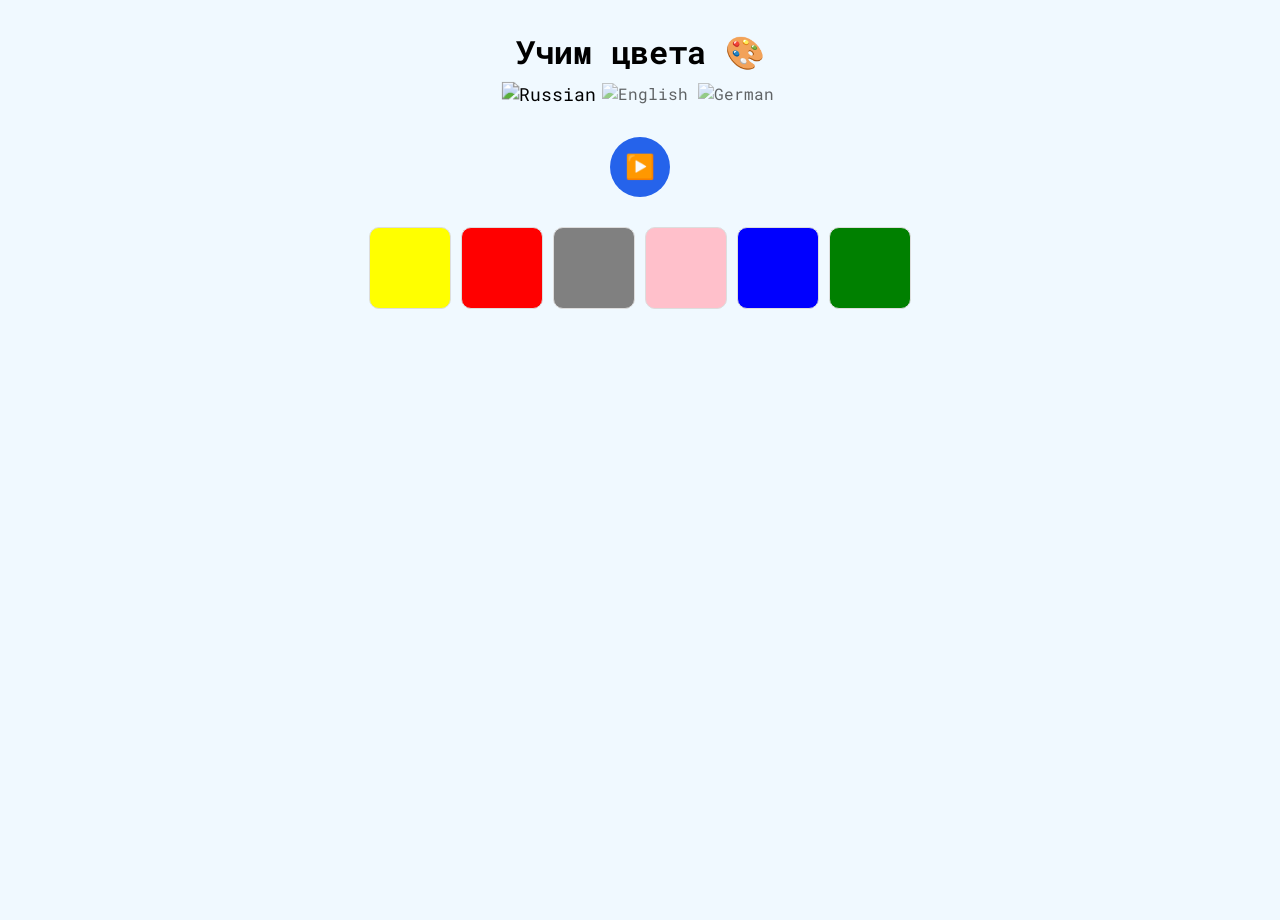
==== colors.html @ 57ff9572 "color cards fix css" ====
<!DOCTYPE html>
<html>
<head>
    <title>Учим цвета!</title>
    <meta name="viewport" content="width=device-width, initial-scale=1.0">
    <link rel="icon" type="image/png" sizes="180x180" href="/favicon.ico">
    <link rel="stylesheet" href="common.css">
</head>
<body>
    <div class="container">
        <h1>Учим цвета 🎨</h1>
        <div class="language-selector">
            <img src="https://cdn.countryflags.com/thumbs/russia/flag-800.png" height="24px" alt="Russian" class="flag active" data-lang="ru" onclick="setLanguage('ru')">
            <img src="https://www.countryflags.com/wp-content/uploads/united-states-of-america-flag-png-large.png" height="24px" alt="English" class="flag" data-lang="en" onclick="setLanguage('en')">
            <img src="https://cdn.countryflags.com/thumbs/germany/flag-800.png" height="24px" alt="German" class="flag" data-lang="de" onclick="alert('Надо добавить аудио на немецком!')">
        </div>
        <button class="play-button" onclick="playAudio()">▶️</button>
        <div class="color-cards" id="colorCards"></div>
        <div class="feedback" id="feedback"></div>
        <center><button class="next-button" id="nextButton" onclick="nextRound()">Дальше →</button></center>
    </div>

    <script src="confetti.js"></script>

    <script>
        let colors = [];
        let options = [];
        let attempts = 0;
        fetchArrayFromJson('/audio/tips.json', 'tips').then(result => tips_audio = result);
        fetchArrayFromJson('/audio/again.json', 'again').then(result => again_audio = result);
        fetchArrayFromJson('/audio/cheers.json', 'cheers').then(result => cheers_audio = result);
        let cheerAudio = new Audio();
        let againAudio = new Audio();

        let currentColor = null;
        let currentLanguage = 'ru';

        function setLanguage(lang) {
            currentLanguage = lang;
            document.querySelectorAll('.flag').forEach(flag => flag.classList.remove('active'));
            document.querySelector(`.flag[data-lang="${lang}"]`).classList.add('active');
        }

        function playAudio() {
            if (currentColor) {
                const audioUrl = currentColor.audioUrls[currentLanguage];
                const audio = new Audio(audioUrl);
                audio.play().catch(console.error);
            }
        }

        async function fetchArrayFromJson(url, paramName) {
            const get_url = url + '?v=' + new Date().getTime();
            try {
                const response = await fetch(get_url);
                const data = await response.json();
                array = data[paramName];
                return array;
            } catch (error) {
                console.error('Error loading content (URL: :' + get_url + ', paramName: ' + paramName + '): ' + error);
                document.getElementById('feedback').textContent = 'Ошибка загрузки данных';
            }
        }

        async function loadContent() {
            colors = await fetchArrayFromJson('colors.json', 'colors');
            startRound();
        }

        function shuffleArray(array) {
            for (let i = array.length - 1; i > 0; i--) {
                const j = Math.floor(Math.random() * (i + 1));
                [array[i], array[j]] = [array[j], array[i]];
            }
            return array;
        }

        function startRound() {
            attempts = 0;
            selectRandomColor();

            const otherColors = colors.filter(s => s.value != currentColor.value);
            const randomCount = Math.floor(Math.random() * 3) + 3;
            const additionalColors = otherColors
                .sort(() => Math.random() - 0.5)
                .slice(0, Math.min(randomCount, otherColors.length));
            options = shuffleArray([...additionalColors, currentColor]);

            displayRoundStart();
            playAudio();
        }

        function displayRoundStart() {
            const colorCards = document.getElementById('colorCards');
            colorCards.innerHTML = '';
            options.forEach(color => {
                const card = document.createElement('div');
                card.className = 'color-card';
                card.style.backgroundColor = color.value;
                card.onclick = () => selectColor(card);
                colorCards.appendChild(card);
            });
        }

        function selectRandomColor() {
            currentColor = colors[Math.floor(Math.random() * colors.length)];
        }

        function selectColor(card) {
            color = card.style.backgroundColor;
            showFeedback(color === currentColor, card);
        }

        function showFeedback(correct, card) {
            const feedback = document.getElementById('feedback');
            if (correct) {
                confetti();
                feedback.textContent = '🎉 Отлично! 🌟';
                card.classList.add('celebration');
                const audio = new Audio(shuffleArray(cheers_audio)[0]);
                audio.play().catch(error => {
                    console.error('Error playing audio:', error);
                });
                setTimeout(() => {
                    startRound();
                }, 1000);
            } else {
                attempts++;
                feedback.textContent = '💫 Попробуй еще раз! 💫';
                if (attempts > 5) {
                    showTip();
                } else {
                    const audio = new Audio(shuffleArray(again_audio)[0]);
                    audio.play().catch(error => {
                        console.error('Error playing audio:', error);
                    });
                }
                setTimeout(() => {
                    feedback.textContent = '';
                }, 1000);
            }
        }

        function showTip() {
            document.querySelectorAll('.card').forEach(card => {
                if (card.style.backgroundColor === currentColor) {
                    card.classList.remove('glow');
                    card.classList.add('glow');
                }
            });
            const audio = new Audio(shuffleArray(tips_audio)[0]);
            audio.play().catch(error => {
                console.error('Error playing audio:', error);
            });
        }

        loadContent();
    </script>
</body>
</html>
---- common.css ----
@import url('https://fonts.googleapis.com/css2?family=Open+Sans:ital,wght@0,300..800;1,300..800&family=Roboto+Mono:ital,wght@0,100..700;1,100..700&display=swap');

body {
    font-family: "Roboto Mono", monospace;
    background-color: #f0f9ff;
    margin: 0;
    padding: 10px;
    min-height: 100vh;
}

.container {
    max-width: 800px;
    margin: 0 auto;
    text-align: center;
    padding: 10px;
}

.language-selector {
    display: flex;
    justify-content: center;
    gap: 10px;
    margin-bottom: 15px;
}

.flag {
    cursor: pointer;
    opacity: 0.6;
    transition: transform 0.2s, opacity 0.2s;
}

.flag.active {
    opacity: 1;
    transform: scale(1.1);
}

h1 {
    font-size: clamp(24px, 5vw, 32px);
    margin: 10px 0;
}

.score {
    font-size: clamp(18px, 4vw, 24px);
    color: #2563eb;
    margin: 15px 0;
}

.word-display {
    min-height: 60px;
    margin: 15px 0;
    display: flex;
    flex-wrap: wrap;
    justify-content: center;
    gap: 10px;
    padding: 10px;
}

.selected-syllable {
    background: #93c5fd;
    padding: 8px 16px;
    border-radius: 10px;
    font-size: clamp(24px, 6vw, 48px);
    display: inline-block;
}

.syllable-cards {
    display: flex;
    flex-wrap: wrap;
    gap: 10px;
    justify-content: center;
    margin: 15px 0;
}

.card {
    background: white;
    border: 3px solid #93c5fd;
    border-radius: 15px;
    padding: 12px 20px;
    font-size: clamp(24px, 6vw, 48px);
    cursor: pointer;
    transition: transform 0.2s;
    touch-action: manipulation;
}

.card:active {
    transform: scale(0.95);
}

@media (hover: hover) {
    .card:hover {
        transform: scale(1.05);
    }
}

.card.used {
    opacity: 0.5;
    cursor: not-allowed;
}

.color-card {
    width: 80px;
    height: 80px;
    border-radius: 10px;
    cursor: pointer;
    transition: transform 0.2s;
    border: 1px solid #ddd;
}

.color-card:active {
    transform: scale(0.95);
}

@media (hover: hover) {
    .color-card:hover {
        transform: scale(1.05);
    }
}

.color-cards {
    display: flex;
    flex-wrap: wrap;
    gap: 10px;
    justify-content: center;
    margin: 15px 0;
}

.play-button {
    background: #2563eb;
    color: white;
    border: none;
    border-radius: 50%;
    width: 60px;
    height: 60px;
    font-size: clamp(18px, 4vw, 24px);
    cursor: pointer;
    margin: 15px;
    transition: transform 0.2s;
    touch-action: manipulation;
}

.play-button:active {
    transform: scale(0.95);
}

@media (hover: hover) {
    .play-button:hover {
        transform: scale(1.1);
    }
}

.feedback {
    font-size: clamp(18px, 4vw, 24px);
    margin: 15px;
    min-height: 30px;
}

.next-button {
    background: #2563eb;
    color: white;
    border: none;
    border-radius: 10px;
    padding: 10px 20px;
    font-size: clamp(16px, 3.5vw, 20px);
    cursor: pointer;
    display: none;
    touch-action: manipulation;
}

@keyframes celebrate {
    0% { transform: scale(1); }
    50% { transform: scale(1.2); }
    100% { transform: scale(1); }
}

.celebration {
    -webkit-animation: celebrate 1s ease-in-out;
    animation: celebrate 1s ease-in-out;
    border: 5px solid #93c5fd;
    border-radius: 15px;
}

@keyframes glow {
    0% {
        box-shadow: 0 0 5px #93c5fd, 0 0 10px #93c5fd, 0 0 15px #93c5fd;
        border-color: #93c5fd;
    }
    100% {
        box-shadow: 0 0 15px #2563eb, 0 0 25px #2563eb, 0 0 35px #2563eb;
        border-color: #2563eb;
    }
}

.glow {
    -webkit-animation: glow 1.0s infinite alternate;  
    -webkit-transition: border 1.0s linear, box-shadow 1.0s linear;
       -moz-transition: border 1.0s linear, box-shadow 1.0s linear;
            transition: border 1.0s linear, box-shadow 1.0s linear;
}
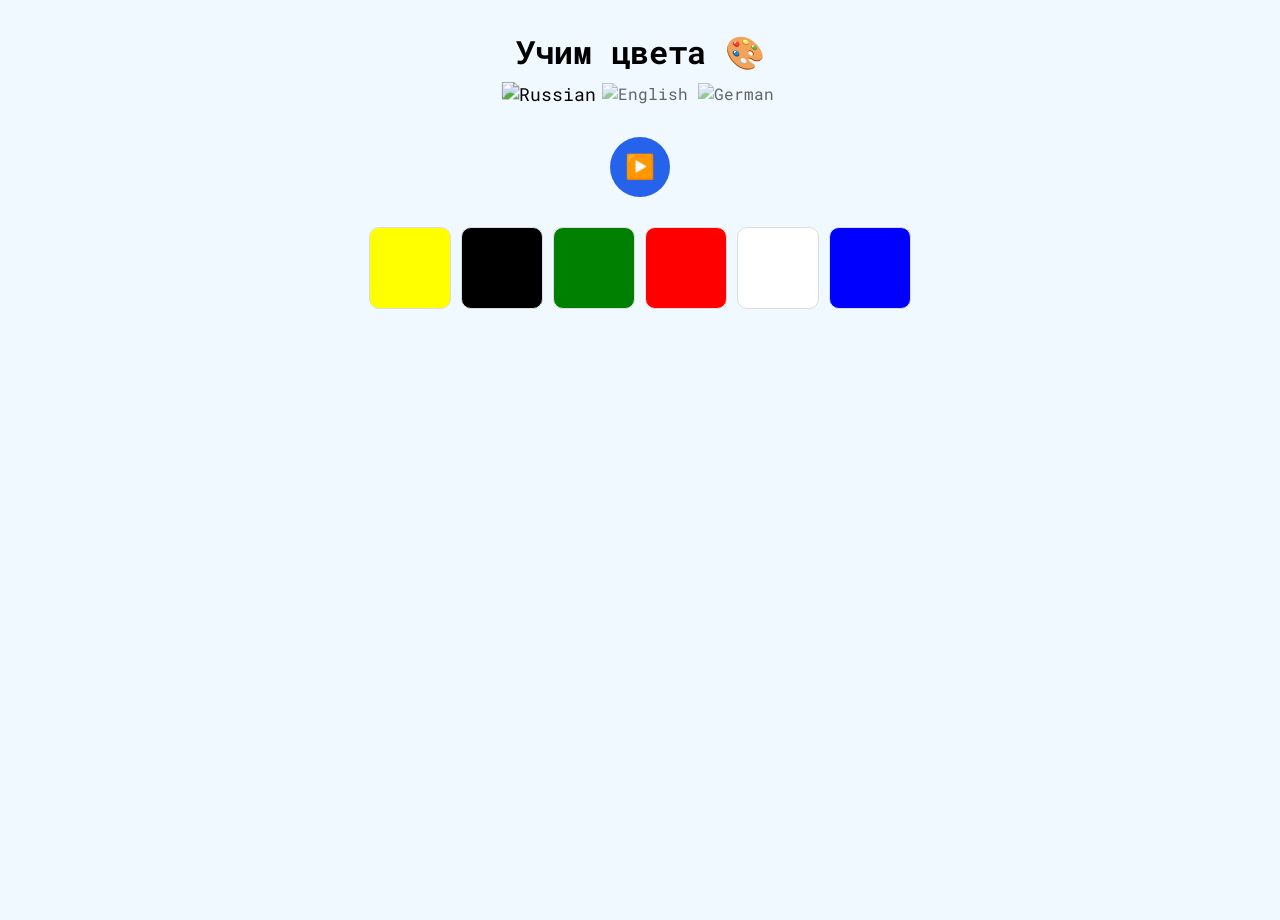
==== commit 9eed9aa2: "color cards fix css" ====
--- a/colors.html
+++ b/colors.html
@@ -142,7 +142,7 @@
         }
 
         function showTip() {
-            document.querySelectorAll('.card').forEach(card => {
+            document.querySelectorAll('.color-card').forEach(card => {
                 if (card.style.backgroundColor === currentColor) {
                     card.classList.remove('glow');
                     card.classList.add('glow');
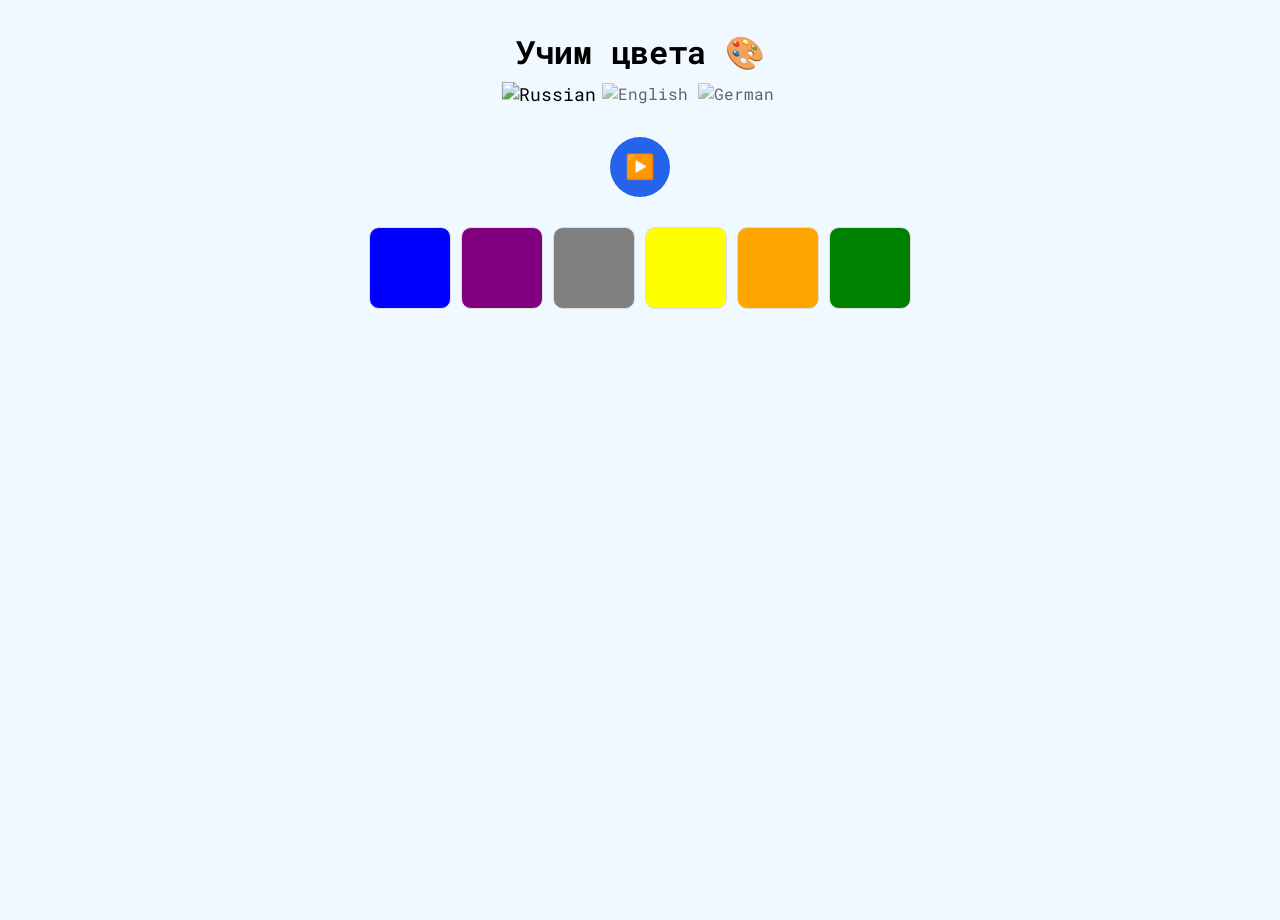
==== commit 133dc928: "minor fixes" ====
--- a/colors.html
+++ b/colors.html
@@ -108,7 +108,11 @@
 
         function selectColor(card) {
             color = card.style.backgroundColor;
-            showFeedback(color === currentColor, card);
+            if (color === currentColor) {
+                showFeedback(true, card);
+            } else {
+                showFeedback(false, card);
+            }
         }
 
         function showFeedback(correct, card) {
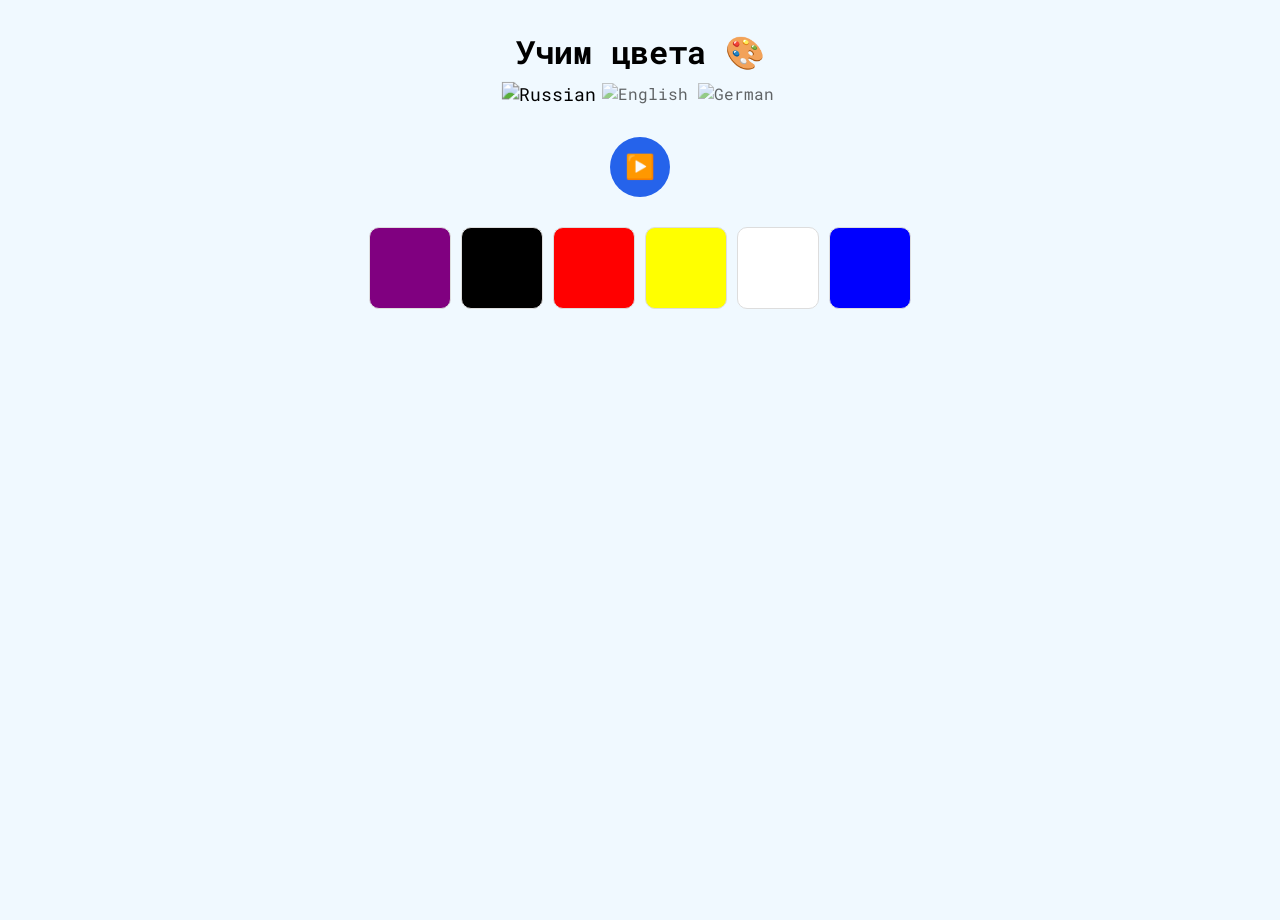
==== commit 77d645cf: "minor fixes" ====
--- a/colors.html
+++ b/colors.html
@@ -108,7 +108,7 @@
 
         function selectColor(card) {
             color = card.style.backgroundColor;
-            if (color === currentColor) {
+            if (color === currentColor.value) {
                 showFeedback(true, card);
             } else {
                 showFeedback(false, card);
@@ -147,7 +147,7 @@
 
         function showTip() {
             document.querySelectorAll('.color-card').forEach(card => {
-                if (card.style.backgroundColor === currentColor) {
+                if (card.style.backgroundColor === currentColor.value) {
                     card.classList.remove('glow');
                     card.classList.add('glow');
                 }
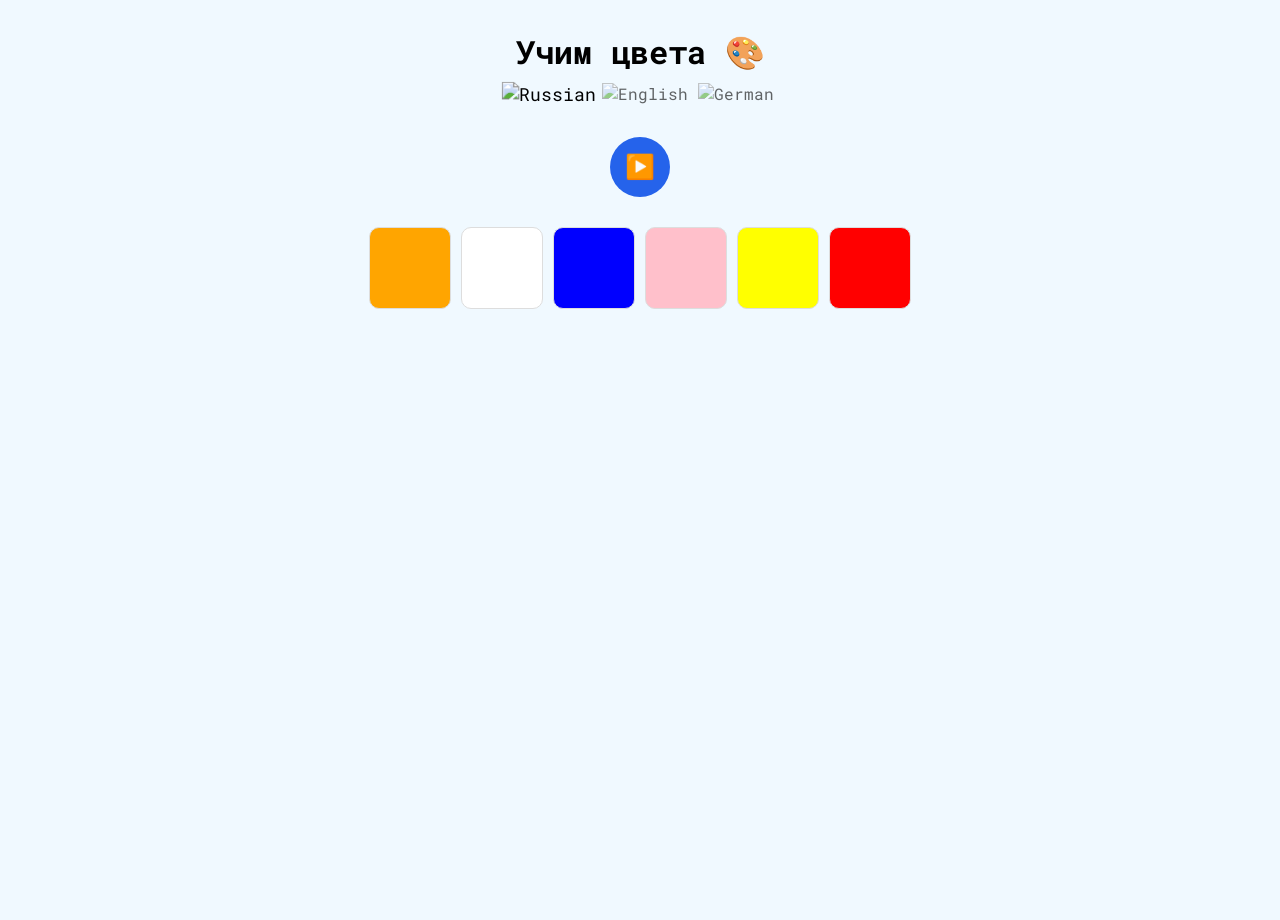
==== commit a8c920bb: "added next button to colors" ====
--- a/colors.html
+++ b/colors.html
@@ -126,8 +126,8 @@
                     console.error('Error playing audio:', error);
                 });
                 setTimeout(() => {
-                    startRound();
-                }, 1000);
+                    document.getElementById('nextButton').style.display = 'block';
+                }, 750);
             } else {
                 attempts++;
                 feedback.textContent = '💫 Попробуй еще раз! 💫';
@@ -143,6 +143,10 @@
                     feedback.textContent = '';
                 }, 1000);
             }
+        }
+
+        function nextRound() {
+            startRound();
         }
 
         function showTip() {
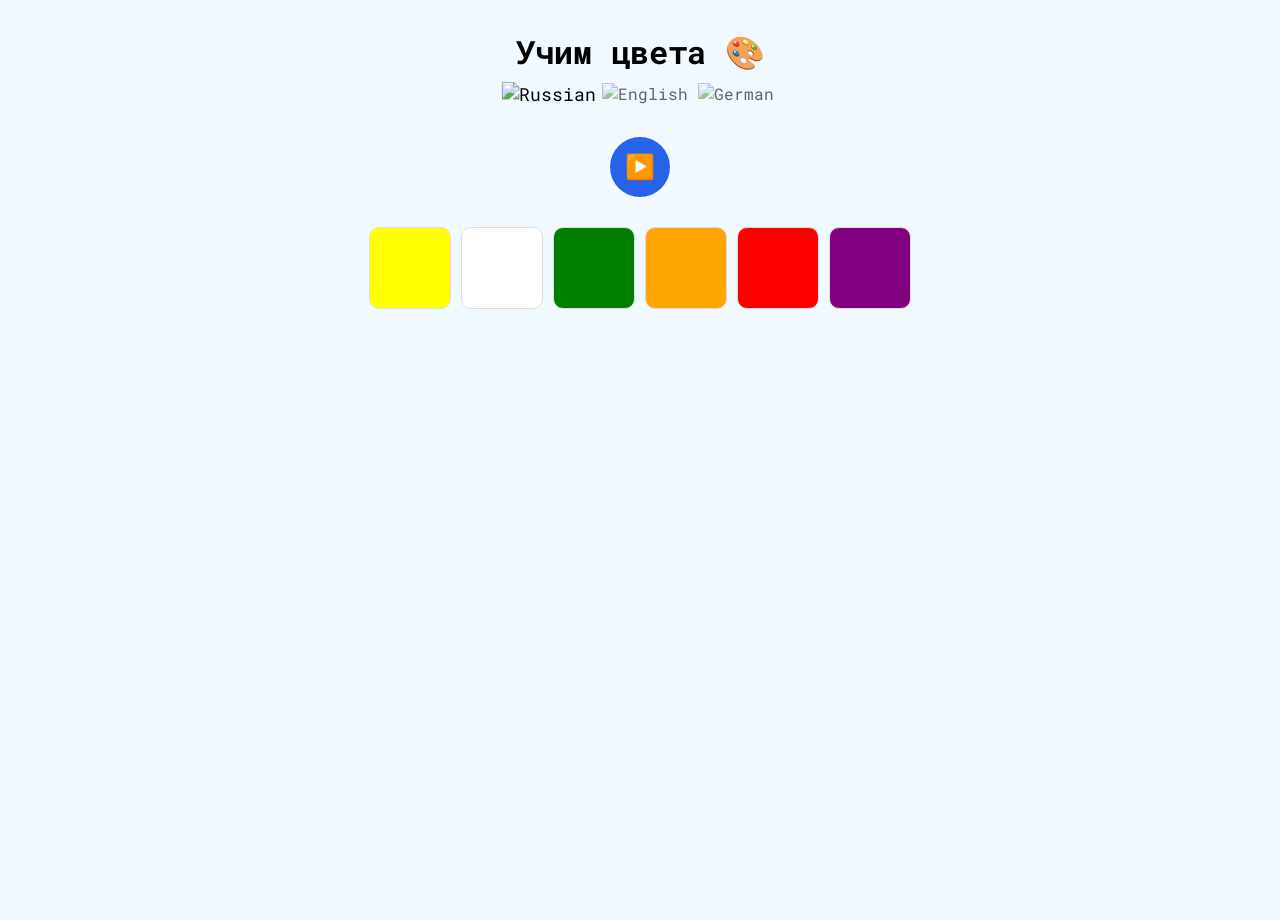
==== commit 50381ccd: "minor fixes" ====
--- a/colors.html
+++ b/colors.html
@@ -92,6 +92,8 @@
 
         function displayRoundStart() {
             const colorCards = document.getElementById('colorCards');
+            document.getElementById('feedback').textContent = '';
+            document.getElementById('nextButton').style.display = 'none';
             colorCards.innerHTML = '';
             options.forEach(color => {
                 const card = document.createElement('div');
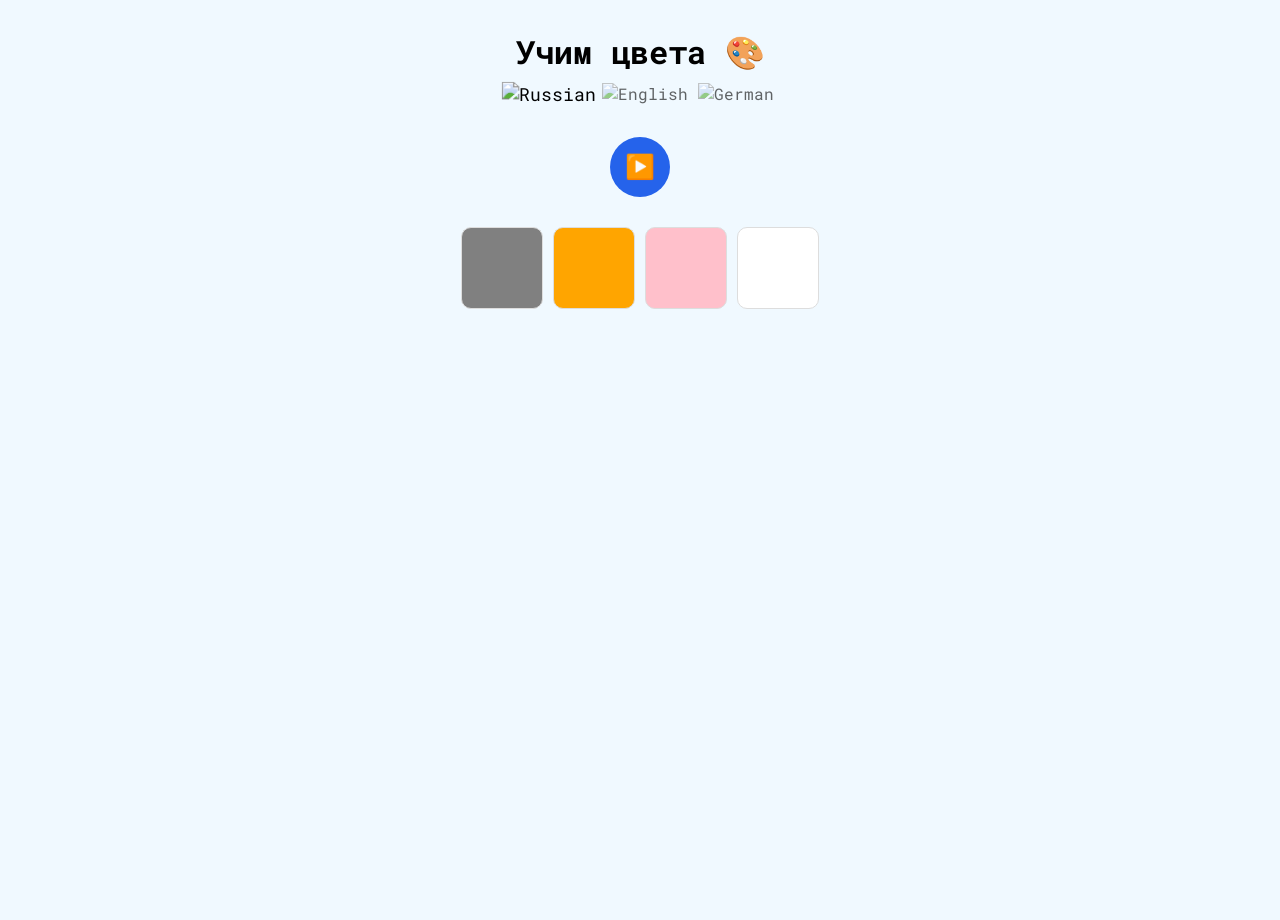
==== commit 617cc090: "minor fixes" ====
--- a/colors.html
+++ b/colors.html
@@ -133,7 +133,7 @@
             } else {
                 attempts++;
                 feedback.textContent = '💫 Попробуй еще раз! 💫';
-                if (attempts > 5) {
+                if (attempts > 3) {
                     showTip();
                 } else {
                     const audio = new Audio(shuffleArray(again_audio)[0]);
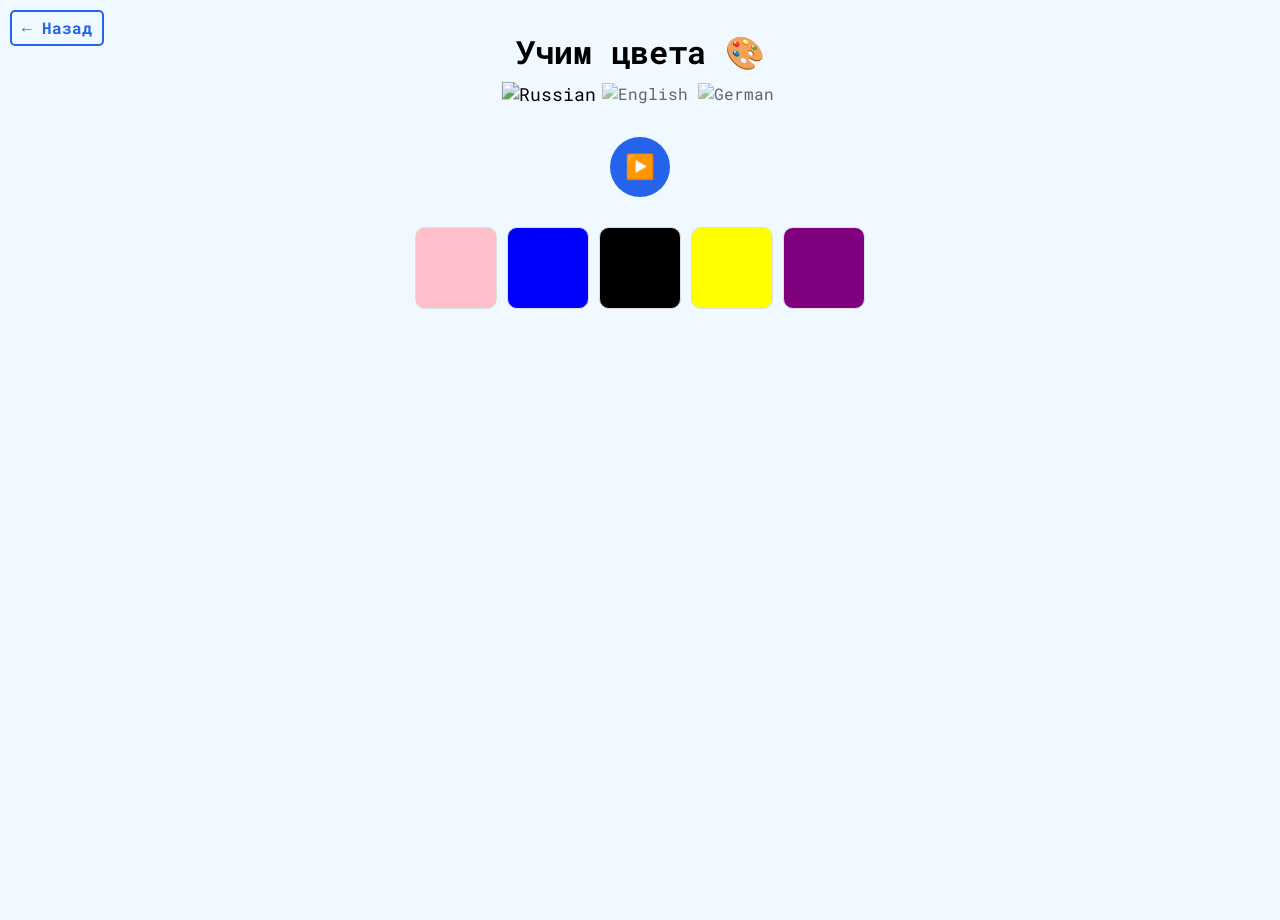
==== commit b2aa3f5f: "minor fixes" ====
--- a/colors.html
+++ b/colors.html
@@ -19,6 +19,7 @@
         <div class="feedback" id="feedback"></div>
         <center><button class="next-button" id="nextButton" onclick="nextRound()">Дальше →</button></center>
     </div>
+    <a href="index.html" class="back-button">← Назад</a>
 
     <script src="confetti.js"></script>
 
@@ -50,7 +51,7 @@
         }
 
         async function fetchArrayFromJson(url, paramName) {
-            const get_url = url + '?v=' + new Date().getTime();
+            const get_url = url;// + '?v=' + new Date().getTime();
             try {
                 const response = await fetch(get_url);
                 const data = await response.json();
--- a/common.css
+++ b/common.css
@@ -165,6 +165,10 @@
     touch-action: manipulation;
 }
 
+.big-figure {
+    font-size: clamp(48px, 3.5vw, 60px);
+}
+
 @keyframes celebrate {
     0% { transform: scale(1); }
     50% { transform: scale(1.2); }
@@ -195,3 +199,25 @@
        -moz-transition: border 1.0s linear, box-shadow 1.0s linear;
             transition: border 1.0s linear, box-shadow 1.0s linear;
 }
+
+.back-button {
+    position: absolute;
+    top: 10px;
+    left: 10px;
+    text-decoration: none;
+    font-size: 16px;
+    font-weight: bold;
+    color: #2563eb;
+    background: #f0f9ff;
+    border: 2px solid #2563eb;
+    border-radius: 5px;
+    padding: 5px 10px;
+    cursor: pointer;
+    transition: background-color 0.2s, color 0.2s;
+}
+
+.back-button:hover {
+    background-color: #2563eb;
+    color: white;
+}
+
